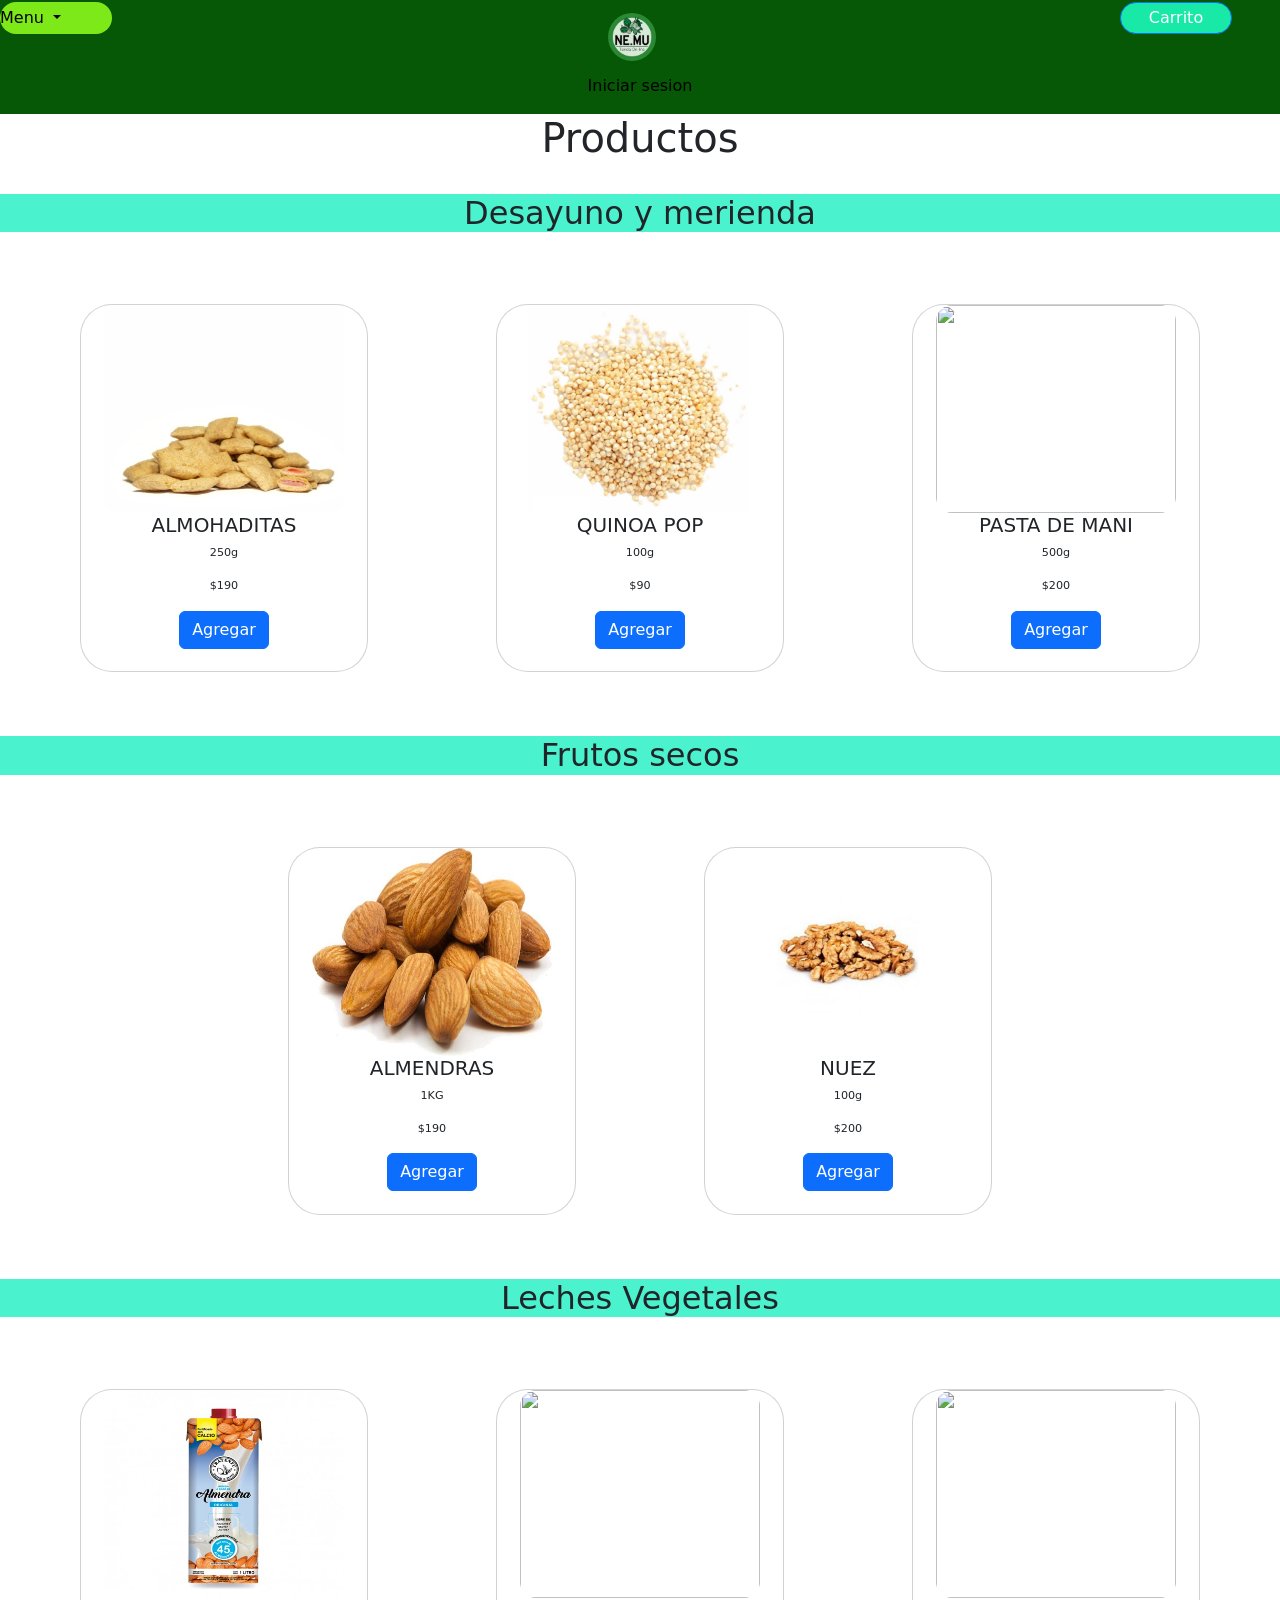
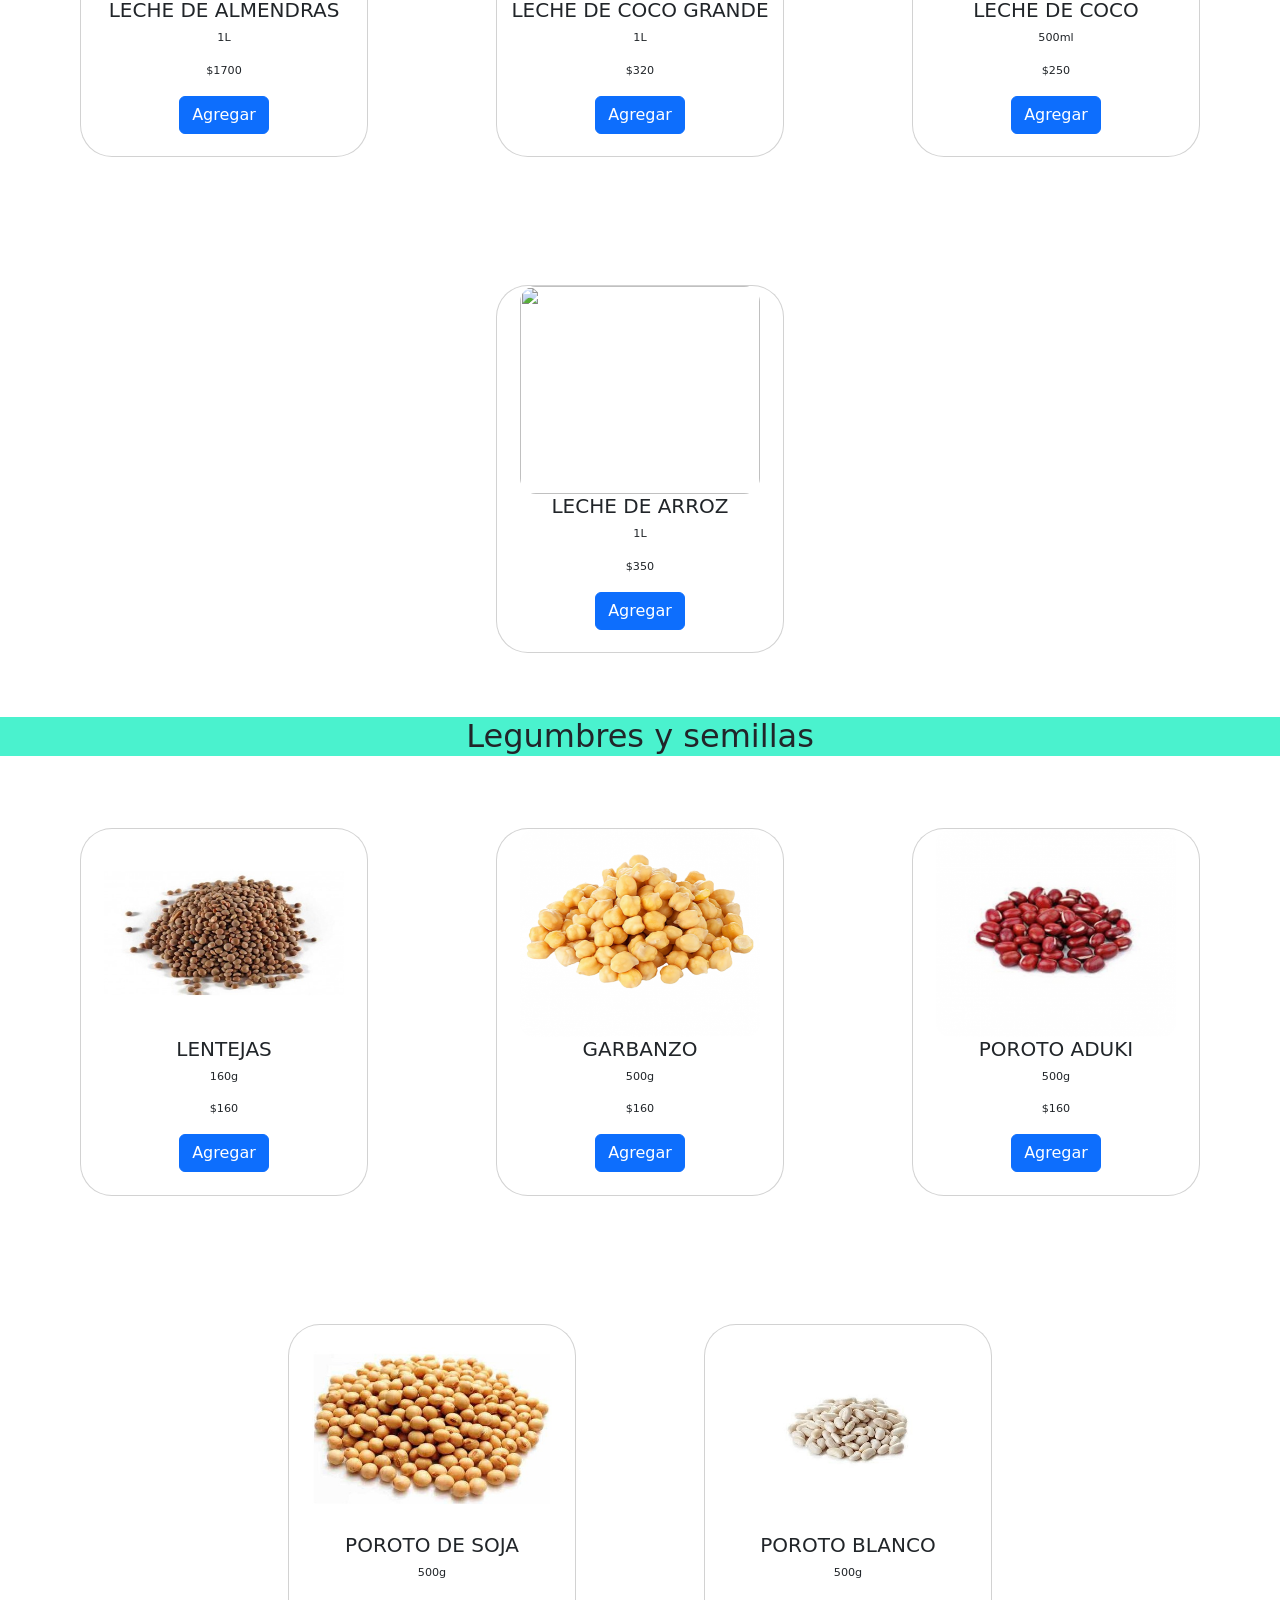
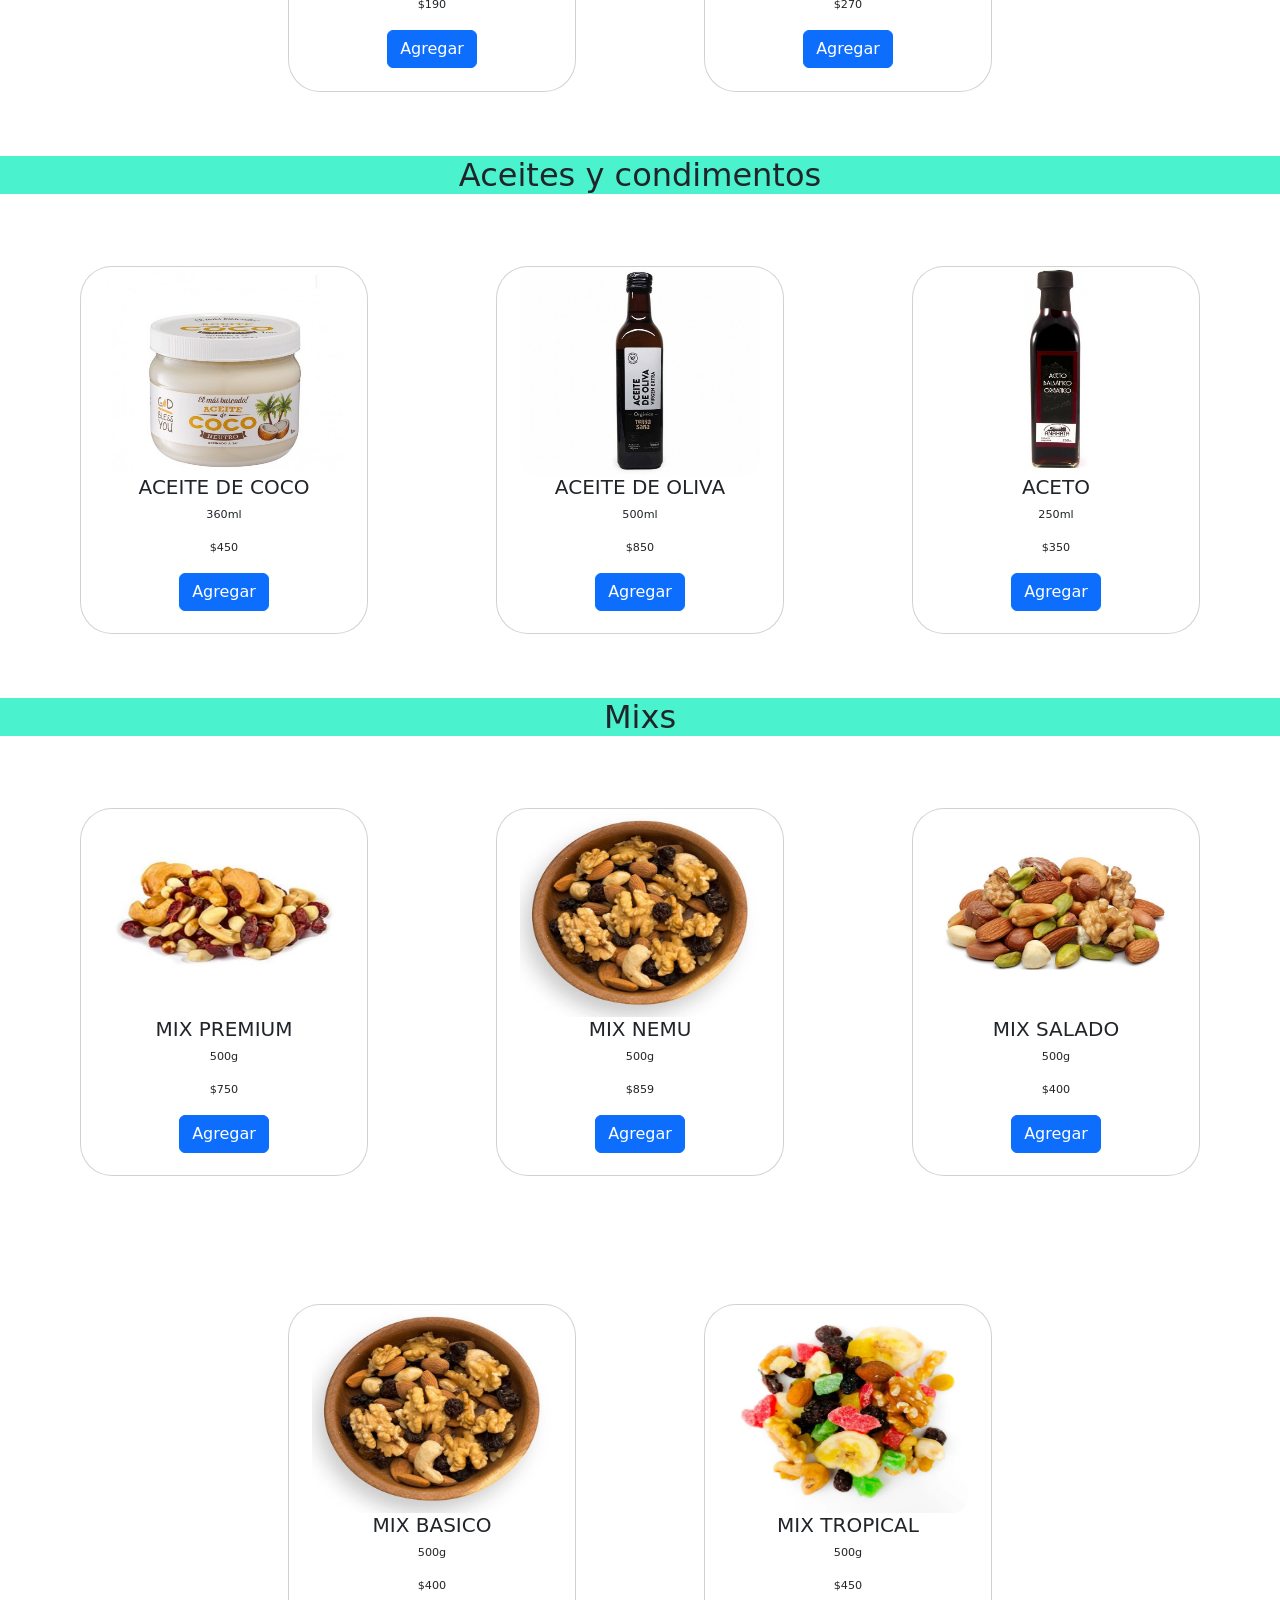
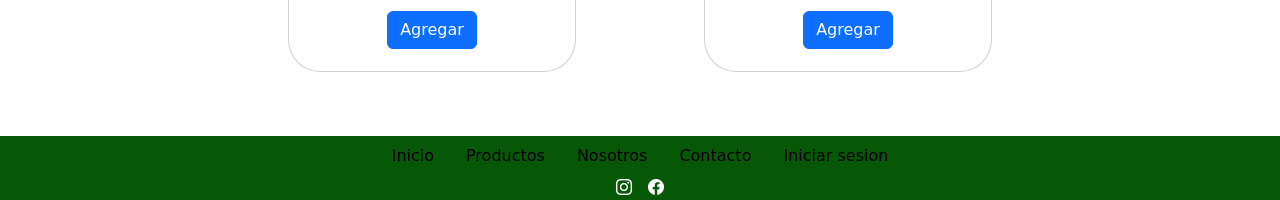
==== index.html @ 66321300 "Entrega Final" ====
<!DOCTYPE html>
<html lang="es">
<head>
  <meta charset="UTF-8">
  <meta http-equiv="X-UA-Compatible" content="IE=edge">
  <meta name="viewport" content="width=device-width, initial-scale=1.0">
  <meta name="keywords" content="alimentos,saludable,ditetica,productos">
  <meta name="description" content="Tienda de alimentos saludables, mejor calidad de vida">
  <title>NE.MU Productos</title>
    <link rel="shortcut icon" href="../384_logo.jpg">
    <link href="https://cdn.jsdelivr.net/npm/bootstrap@5.0.2/dist/css/bootstrap.min.css" rel="stylesheet" integrity="sha384-EVSTQN3/azprG1Anm3QDgpJLIm9Nao0Yz1ztcQTwFspd3yD65VohhpuuCOmLASjC" crossorigin="anonymous">
    <link rel="stylesheet" type="text/css" href="https://cdn.jsdelivr.net/npm/toastify-js/src/toastify.min.css">

    <link rel="stylesheet" href="./estilos/estilos.css">
</head>

</style>
<body>
   
  <header class="encabezado  ">
    <nav class="navbar navbar-expand-lg  color ">
        <div class="container-fluid d-flex flex-direction flex-column">
          <a class="navbar-brand" href="../index.html"><img class="logo" src="./384_logo.jpg" alt=""></a>
          <button class="navbar-toggler color__boton" type="button" data-bs-toggle="collapse" data-bs-target="#navbarSupportedContent" aria-controls="navbarSupportedContent" aria-expanded="false" aria-label="Toggle navigation">
            <span class="navbar-toggler-icon"></span>
          </button>
          <div class="collapse navbar-collapse link " id="navbarSupportedContent">
            <ul class="navbar-nav me-auto mb-2 mb-lg-0 ">
              <li class="nav-item">
               
              <li class="nav-item">
                <a class="nav-link active" aria-current="page" href="./pagina/iniciarsesion.html">Iniciar sesion</a>
              </li>
            </ul>
          
          </div>
        </div>
      </nav>
</header>

       

  <main class="main__productos d-flex flex-column justify-content-center conteiner">

        
    <section class="  pagina__productos     ">
      <h1 class="d-flex justify-content-center ">Productos</h1>
     
        <div class="contenedor__menu">
          <div class=" dropdown  ">
            <a class="nav-link dropdown-toggle menu" href="#" id="navbarDropdown" role="button" data-bs-toggle="dropdown" aria-expanded="false">
            Menu
            </a>
          <ul class="dropdown-menu menu__lista" aria-labelledby="Dropdown">
          <li><a class="dropdown-item" href="#desayuno__y__merienda">Desayuno y merienda</a></li>
          <li><a class="dropdown-item" href="#Frutos__secos">Frutos secos</a></li>
          <li><a class="dropdown-item" href="#leches__vegetales">Leches vegetales</a></li>
          <li><a class="dropdown-item" href="#semillas__y__legumbres">Semillas y legumbres</a></li>
          <li><a class="dropdown-item" href="#Aceites__y__condimentos">Aceites y condimentos</a></li>
          <li><a class="dropdown-item" href="#mixs">Mixs</a></li>
          <li><a class="dropdown-item" href="#">Subir</a></li>
          <li><a class="dropdown-item" href="../index.html">Inicio</a></li>
        </ul>
          </div>
        </div>
        <button type="button" class="btn btn-primary botonCarrito" data-bs-toggle="modal" data-bs-target="#exampleModal">
         Carrito <span id="contadorCarrito"></span>
        </button>
        
        <!-- Modal -->
        <div class="modal fade" id="exampleModal" tabindex="-1" aria-labelledby="exampleModalLabel" aria-hidden="true">
          <div class="modal-dialog">
            <div class="modal-content">
              <div class="modal-header">
                <h5 class="modal-title" id="exampleModalLabel">Carrito</h5>
                <button type="button" class="btn-close" data-bs-dismiss="modal" aria-label="Close"></button>
              </div>
              <div class="modal-body" id="contenedorCarrito">
               
              </div>
              <p><span id="precioTotal">0</span></p>
              <button id="vaciar-carrito" type="button" class="btn btn-danger">vaciar carrito</button>
              <div class="modal-footer">
                <button type="button" class="btn btn-secondary" data-bs-dismiss="modal">cerrar</button>
                <div>
                <button type="button" id="finalizaCompra" class="btn btn-primary ">Finalizar compra</button>
              </div>
              </div>
            </div>
          </div>
        </div>
   

          
           
        
      
        <div class="pagina__productos mt-4 " id="desayuno__y__merienda" >
        
          <h2 class="proctos__seccio">Desayuno y merienda</h2>
          <div class="contenedor__tarjetas"  id="desayu_merienda">
            <template>
              <div class="card" style="width: 18rem; height:23rem;">
                  <img src="../asset/desayunos_y_meriendas/almuhaditas__granix.jpg" class="card-img-top" alt=>
                  <h5 class="card-title"></h5>
                  <p class="card-text"> </p>
                  <p class="precios"> </p>
                  <button>Cantidad</button>
                  <a  class="btn btn-primary" id="boton">Comprar</a>
                  
              </div>
             </template>
         
          </div>
            
          </div>
        
          <div class="pagina__productos" >
            <h2 class="proctos__seccio"id="Frutos__secos">Frutos secos</h2>
            <div class="contenedor__tarjetas" id="frutos__secos">
             
            </div>
          </div>
        
              <div class="pagina__productos">
                
              
              <h2 class="proctos__seccio"id="leches__vegetales">Leches Vegetales</h2>
                <div class="contenedor__tarjetas" id="Leches__vegetales">
                 
                
  
              </div>
              </div>
            <div class="pagina__productos  " >
              <h2 class="proctos__seccio"id="semillas__y__legumbres">Legumbres y semillas</h2>
              <div class="contenedor__tarjetas" id="Semillas__y__legumbres">
               
             </div>
            </div>
            <div class="pagina__productos" >    
              <h2 class="proctos__seccio"id="Aceites__y__condimentos">Aceites y condimentos</h2>
              <div class="contenedor__tarjetas" id="aceites__y__condimentos">
               
              </div>
              </div>

            </div>
            <div class="pagina__productos productos__mixs" >
           
              <h2 class="proctos__seccio"id="mixs">Mixs</h2>
              <div class="contenedor__tarjetas" id="Mixs">
              
               
              
                
                
                  
        
                </div>
                
            </div>
      </section>
  
     
    


  </main>

  <footer>
    <ul class="nav justify-content-center color footer__link">
      
        <li class="nav-item">
          <a class="nav-link" href="../index.html">Inicio</a>
        </li>
        <li class="nav-item">
          <a class="nav-link" href="./productos.html">Productos</a>
        </li>
        <li class="nav-item">
            <a class="nav-link" href="./nosotros.html">Nosotros</a>
          </li>
          <li class="nav-item">
            <a class="nav-link" href="./contacto.html">Contacto</a>
          </li>
          <li class="nav-item">
            <a class="nav-link" href="./iniciarsesion.html">Iniciar sesion</a>
          </li>
        
      </ul>
      <div class="inconos">
        <a href="https://www.instagram.com/ne.mu.tienda/?hl=es" target="_blank"><i class="bi bi-instagram"></i></a>
        <a href="https://www.facebook.com/pages/category/Grocery-Store/NEMU-102245434864761/"target="_blank" ><i class="bi bi-facebook"></i></a>
        
      </div>
  </footer>


  <script
  src="https://cdn.jsdelivr.net/npm/bootstrap@5.2.1/dist/js/bootstrap.bundle.min.js"
  integrity="sha384-u1OknCvxWvY5kfmNBILK2hRnQC3Pr17a+RTT6rIHI7NnikvbZlHgTPOOmMi466C8"
  crossorigin="anonymous"
></script>
<script src="//cdn.jsdelivr.net/npm/sweetalert2@11"></script>
<script src="./jscrip.js"></script>
  
  </body>
</html>
---- estilos/estilos.css ----
@charset "UTF-8";
@import url("https://cdn.jsdelivr.net/npm/bootstrap-icons@1.8.2/font/bootstrap-icons.css");
.contenedor .imagen:hover > .capa {
  opacity: 1;
  visibility: visible; }

.contenedor .imagen:hover > img {
  transform: scale(1.3); }

.contenedor .imagen:hover > .capa h5 {
  margin-top: 5rem;
  margin-bottom: 5rem; }

* {
  margin: 0;
  padding: 0;
  box-sizing: border-box; }

header {
  display: flex;
  flex-direction: column;
  justify-content: 0;
  align-items: 0;
  padding: 0%; }
  header nav {
    display: flex;
    flex-direction: column;
    justify-content: center;
    align-items: center;
    background-color: #065806; }
    header nav .color {
      background-color: #065806; }
    header nav .link ul li a {
      color: black; }
  header .color__boton {
    background-color: white;
    border: #b1b9a6; }
  header img {
    height: 3rem;
    width: 3rem;
    border-radius: 2rem; }

@media screen and (max-width: 1000px) {
  header nav {
    display: flex;
    flex-direction: row;
    justify-content: center;
    align-items: center; }
  header img {
    position: relative;
    left: 8px; } }

footer {
  background-color: #065806; }
  footer .footer__link li a {
    color: black; }
  footer .inconos {
    display: flex;
    flex-direction: row;
    justify-content: center;
    align-items: center;
    gap: 1rem; }
    footer .inconos a {
      color: white; }

.recetas {
  background-color: rgba(6, 88, 6, 0.692);
  padding: 2rem;
  display: flex;
  flex-direction: row;
  justify-content: center;
  align-items: center; }
  .recetas .recetas__tex {
    display: flex;
    flex-direction: column;
    justify-content: center;
    align-items: center;
    border-radius: 2rem;
    width: 30rem;
    padding: 1rem;
    background-color: rgba(238, 130, 238, 0.788);
    background-image: url(../Asset/Imagenes/banne-logo/transparent-plant-pathology-leaf-insect-larva-pathology-5fc9f42e83d628.20446729160707076654.png); }
  .recetas p {
    font-family: Georgia, 'Times New Roman', Times, serif; }
  .recetas .recetas__videoyoutube {
    border-radius: 2rem;
    width: 30rem;
    padding: 0.5rem; }

.main__index {
  background-color: #065806; }
  .main__index .presentacion {
    height: 33rem;
    padding: 3rem;
    background-image: url(../Asset/Imagenes/banne-logo/kisspng-english-walnut-eastern-black-walnut-vector-walnuts-and-leaves-5a9360c2efa498.3270807315196080029816.png); }
    .main__index .presentacion img {
      height: 20rem;
      width: 20rem;
      border-radius: 10rem;
      animation-name: logo;
      animation-iteration-count: initial;
      animation-timing-function: ease-in;
      animation-duration: 0.5s;
      animation-delay: 0s 0S 2s 3s; }

@keyframes logo {
  0% {
    transform: rotate(100deg); }
  25% {
    transform: rotate(200deg); }
  50% {
    transform: rotate(250deg); }
  75% {
    transform: rotate 300deg; }
  100% {
    transform: rotate 360deg; } }
    .main__index .presentacion .titulo {
      background-color: rgba(255, 255, 255, 0.925);
      padding-top: 1rem;
      box-shadow: 16px 14px 20px black;
      border-radius: 1rem; }
      .main__index .presentacion .titulo h2 {
        font-size: 2rem;
        font-family: Georgia, 'Times New Roman', Times, serif; }

.main__index .botones {
  display: flex;
  flex-direction: row;
  justify-content: center;
  align-items: center;
  padding: 1rem;
  flex-wrap: wrap;
  gap: 3rem;
  padding: auto; }
  .main__index .botones .boton__1 {
    box-shadow: 1rem 2rem 3rem black;
    border-radius: 1rem;
    height: 3rem;
    width: 15rem;
    border: white;
    color: black;
    background-color: white;
    font-family: Georgia, 'Times New Roman', Times, serif; }
    .main__index .botones .boton__1:hover {
      transform: scale(1.1); }
    .main__index .botones .boton__1 .botones__link {
      color: black;
      font-family: Georgia, 'Times New Roman', Times, serif; }

.main__index .oferta__section {
  display: flex;
  flex-direction: row;
  justify-content: center;
  align-items: center;
  flex-wrap: wrap; }
  .main__index .oferta__section .pagos {
    width: 15rem;
    height: 15rem;
    display: flex;
    flex-direction: column;
    justify-content: center;
    align-items: center;
    width: 40rem;
    border-radius: 1rem;
    box-shadow: 5px 8px 12px black;
    margin: 2rem auto;
    background-color: #009F82;
    font-size: bold;
    font-family: fantasy;
    color: black; }
  .main__index .oferta__section .oferta {
    width: 20rem;
    height: 20rem;
    overflow: hidden;
    position: relative;
    border-radius: 1rem;
    box-shadow: 5px 8px 12px black;
    margin: 2rem auto;
    display: flex;
    flex-direction: row;
    justify-content: center;
    align-items: center;
    background-color: #00A154; }
    .main__index .oferta__section .oferta .imagen__oferta {
      width: 15rem;
      height: 15rem;
      border-radius: 1rem; }
    .main__index .oferta__section .oferta h3 {
      font-size: 1rem 1rem;
      width: 100%;
      height: 20%;
      background-color: rgba(255, 255, 255, 0.815);
      position: absolute;
      top: 90%;
      bottom: 10%;
      left: 50%;
      transform: translate(-50%, -50%);
      text-shadow: 0 0 8px rgba 0, 0, 0, 0, 8;
      display: flex;
      flex-direction: row;
      justify-content: center;
      align-items: center;
      animation-name: h3;
      animation-iteration-count: infinite;
      animation-timing-function: ease;
      animation-duration: 2s;
      animation-delay: 1s; }

@keyframes h3 {
  50% {
    width: 100%;
    font-size: 1.5rem; } }

.productos {
  display: flex;
  flex-direction: column;
  justify-content: center;
  align-items: center;
  padding: 1rem; }
  .productos .productos__titulo {
    background-color: rgba(255, 255, 255, 0.925);
    width: 90%;
    box-shadow: 16px 14px 20px black;
    border-radius: 1rem;
    display: flex;
    flex-direction: row;
    justify-content: center;
    align-items: 0; }
    .productos .productos__titulo h4 {
      font-size: 1.5rem;
      font-family: Georgia, 'Times New Roman', Times, serif; }
  .productos .link__ver {
    background-color: #065806;
    width: 90%;
    box-shadow: 16px 14px 20px black;
    border-radius: 1rem;
    font-family: Georgia, 'Times New Roman', Times, serif;
    display: flex;
    flex-direction: row;
    justify-content: center;
    align-items: center;
    color: white; }
    .productos .link__ver:hover {
      background-color: white; }
    .productos .link__ver a {
      color: black;
      font-size: bold; }
  .productos .tarjetas {
    display: flex;
    flex-direction: row;
    justify-content: center;
    align-items: center;
    flex-wrap: wrap;
    gap: 10px; }

.contenedor {
  display: flex;
  flex-direction: column;
  justify-content: center;
  align-items: center;
  padding: 10px; }
  .contenedor .imagen {
    position: relative;
    height: 20rem;
    width: 20rem;
    overflow: hidden;
    border-radius: 3rem;
    box-shadow: 0px 15px 24px rgba(0, 0, 0, 0); }
    .contenedor .imagen img {
      width: 100%;
      height: 100%;
      transition: all 500ms ease-out; }
    .contenedor .imagen .capa {
      position: absolute;
      top: 0;
      width: 100%;
      height: 100%;
      background-color: rgba(0, 0, 0, 0.651);
      transition: all 500ms ease-out;
      opacity: 0;
      visibility: hidden;
      text-align: center; }
      .contenedor .imagen .capa h5 {
        color: white;
        font-weight: 120px;
        margin-bottom: 120px;
        transition: all 500ms ease-out;
        margin-top: 30px; }
      .contenedor .imagen .capa p {
        color: white;
        font-size: 15px;
        line-height: 1.5px;
        max-width: 220px;
        margin: auto;
        margin-bottom: 2rem; }

.main__productos .pagina__productos {
  display: flex;
  flex-direction: column;
  justify-content: right;
  align-items: right; }
  .main__productos .pagina__productos .contenedor__menu {
    width: 7rem;
    height: 2rem;
    background-color: #7de918;
    display: flex;
    flex-direction: row;
    justify-content: left;
    align-items: center;
    border-radius: 2rem;
    position: fixed;
    top: 2px;
    z-index: 100; }
    .main__productos .pagina__productos .contenedor__menu .menu {
      font-size: 1rem;
      color: black; }
  .main__productos .pagina__productos h2 {
    width: 100%;
    background-color: #06eebcb9;
    display: flex;
    flex-direction: row;
    justify-content: center;
    align-items: center; }
  .main__productos .pagina__productos .contenedor__tarjetas {
    display: flex;
    flex-direction: row;
    justify-content: center;
    align-items: center;
    flex-wrap: wrap;
    gap: 4rem;
    padding: 2rem; }
    .main__productos .pagina__productos .contenedor__tarjetas .card {
      border-radius: 2rem;
      display: flex;
      flex-direction: column;
      justify-content: 0;
      align-items: center; }
      .main__productos .pagina__productos .contenedor__tarjetas .card:hover {
        transform: scale(1.1); }
      .main__productos .pagina__productos .contenedor__tarjetas .card img {
        border-radius: 1rem;
        height: 13rem;
        width: 15rem; }
      .main__productos .pagina__productos .contenedor__tarjetas .card p {
        font-size: 0.7rem; }
        .main__productos .pagina__productos .contenedor__tarjetas .card p span {
          font-size: 0.9rem; }

.nosotros__encabezado {
  height: 3rem; }

.nosotros__main {
  height: 29.95rem;
  display: flex;
  flex-direction: row;
  justify-content: center;
  align-items: center;
  background-image: url(../Asset/Imagenes/banne-logo/kisspng-english-walnut-eastern-black-walnut-vector-walnuts-and-leaves-5a9360c2efa498.3270807315196080029816.png);
  background-color: #065806; }
  .nosotros__main .nosotros__contenedor__imagen {
    width: 50%;
    display: flex;
    flex-direction: row;
    justify-content: center;
    align-items: center; }
    .nosotros__main .nosotros__contenedor__imagen img {
      height: 9rem;
      width: 9rem;
      border-radius: 2rem; }
  .nosotros__main .nosotros__contenedor__texto {
    padding: 1rem;
    width: 50%;
    display: flex;
    flex-direction: column;
    justify-content: center;
    align-items: center;
    color: white; }

@media screen and (max-width: 800px) {
  .nosotros__main {
    padding: 2rem;
    padding-top: 2rem;
    flex-wrap: wrap; } }

.main_iniciarsesion {
  display: flex;
  flex-direction: column;
  justify-content: center;
  align-items: center;
  height: 29.95rem;
  background-image: url(../Asset/Imagenes/banne-logo/kisspng-english-walnut-eastern-black-walnut-vector-walnuts-and-leaves-5a9360c2efa498.3270807315196080029816.png);
  background-color: #065806; }
  .main_iniciarsesion h1 {
    color: white; }

.contenedor__botones__iniciarsesion {
  display: flex;
  flex-direction: column;
  justify-content: center;
  align-items: center;
  gap: 1rem; }

.mail__usuario__contraseña {
  color: white; }

.main__contacto {
  background-color: #065806;
  display: flex;
  flex-direction: row;
  justify-content: center;
  align-items: center;
  height: 29.95rem;
  background-image: url(../Asset/Imagenes/banne-logo/kisspng-english-walnut-eastern-black-walnut-vector-walnuts-and-leaves-5a9360c2efa498.3270807315196080029816.png); }
  .main__contacto .contenedor__contacto {
    height: 25rem;
    width: 50%;
    background-color: 0;
    color: white;
    font-family: Georgia, 'Times New Roman', Times, serif; }
    .main__contacto .contenedor__contacto .contacto__input {
      color: white;
      background-color: #3ae90e; }

      .momodalCarrito{
        width: 20rem;
        background-color: #7de918b0;
        display: flex;
        justify-content: center;
        align-items: center;
       

      }
      .modalFinalizar{
        background-color: blanchedalmond;
      }
   

   .eliminar{
    width: 5rem;
    font-size: 0.5rem;
    height: 1.5rem;
   }
   .botonCarrito{
    width: 7rem;
    height: 2rem;
    left: 70rem;
    background-color: #18e9a7;
    display: flex;
    flex-direction: row;
    justify-content:center;
    align-items: center;
    border-radius: 2rem;
    position: fixed;
    top: 2px;
    z-index: 100;
   }

   .contenedorProdcFac{
    display: flex;
    flex-direction: row;
    align-items: center;
    gap: 2rem;
   }
   .imagenFact{
    width: 5rem;
    height: 3rem;
 
   }
   .facturacion{
    width: 50%;
    display: flex;
    background-color: #7de918;
    flex-direction: column;
    justify-content: center;
    align-items: center;

   }

   
 
  .formulario_modal {
    max-width: 800px;
    width: 90%;
    margin: auto;
    padding: 40px;
  }
  
  .formulario_modal {
    display: grid;
    grid-template-columns: 1fr 1fr;
    gap: 20px;
     font-family: 'Roboto', sans-serif;
    background: #E5E5E5
  }
  
  .formulario__label {
    display: block;
    font-weight: 700;
    padding: 10px;
    cursor: pointer;
  }
  
  .formulario__grupo-input {
    position: relative;
  }
  
  .formulario__input {
    width: 100%;
    background: #fff;
    border: 3px solid transparent;
    border-radius: 3px;
    height: 45px;
    line-height: 45px;
    padding: 0 40px 0 10px;
    transition: .3s ease all;
  }
  
  .formulario__input:focus {
    border: 3px solid #0075FF;
    outline: none;
    box-shadow: 3px 0px 30px rgba(163,163,163, 0.4);
  }
  
  .formulario__input-error {
    font-size: 12px;
    margin-bottom: 0;
    display: none;
  }
  
  .formulario__input-error-activo {
    display: block;
  }
  
  .formulario__validacion-estado {
    position: absolute;
    right: 10px;
    bottom: 15px;
    z-index: 100;
    font-size: 16px;
    opacity: 0;
  }
  
  .formulario__checkbox {
    margin-right: 10px;
  }
  
  .formulario__grupo-terminos, 
  .formulario__mensaje,
  .formulario__grupo-btn-enviar {
    grid-column: span 2;
  }
  
  .formulario__mensaje {
    height: 45px;
    line-height: 45px;
    background: #F66060;
    padding: 0 15px;
    border-radius: 3px;
    display: none;
  }
  
  .formulario__mensaje-activo {
    display: block;
  }
  
  .formulario__mensaje p {
    margin: 0;
  }
  
  .formulario__grupo-btn-enviar {
    display: flex;
    flex-direction: column;
    align-items: center;
  }
  
  .formulario__btn {
    height: 45px;
    line-height: 45px;
    width: 30%;
    background: #000;
    color: #fff;
    font-weight: bold;
    border: none;
    border-radius: 3px;
    cursor: pointer;
    transition: .1s ease all;
  }
  
  .formulario__btn:hover {
    box-shadow: 3px 0px 30px rgba(163,163,163, 1);
  }
  
  .formulario__mensaje-exito {
    font-size: 14px;
    color: #119200;
    display: none;
  }
  
  .formulario__mensaje-exito-activo {
    display: block;
  }
  
  /* ----- -----  Estilos para Validacion ----- ----- */
  .formulario__grupo-correcto .formulario__validacion-estado {
    color: #1ed12d;
    opacity: 1;
  }
  
  .formulario__grupo-incorrecto .formulario__label {
    color: #bb2929;
  }
  
  .formulario__grupo-incorrecto .formulario__validacion-estado {
    color: #bb2929;
    opacity: 1;
  }
  
  .formulario__grupo-incorrecto .formulario__input {
    border: 3px solid #bb2929;
  }
  
  
  /* ----- -----  Mediaqueries ----- ----- */
  @media screen and (max-width: 800px) {
    .formulario {
      grid-template-columns: 1fr;
    }
  
    .formulario__grupo-terminos, 
    .formulario__mensaje,
    .formulario__grupo-btn-enviar {
      grid-column: 1;
    }
  
    .formulario__btn {
      width: 100%;
    }
  }

  .modal-content{
   
    display: flex;
    flex-direction: column;
    justify-content: center;
    align-items: center;
   
  }
  .modal-body .eliminar{
    background-color: rgba(255, 0, 0, 0.848);
  }
  .modal-body .imagenCarrito{
    width: 3rem;
    height: 4rem;
  }
  .modal-body .contenedor-Carrito{
    display: flex;
    align-items: center;
    justify-content: center;
  }
  .modal-body .title{
   
    display: flex;
    flex-direction: row;
    font-size: 1rem;
    
  }
  .modal-body .precio{
    font-size: 1rem;
  }
  .modal-body .input__elemento{
    width: 2rem;
    height: 2rem;
  }
 
  .contenedorCarrito{
    display: flex;
    align-items: center;
   
  
  }
  .contenedor-Carrito{
    display: flex;
    gap:2rem
  }
  .botoneliminar{
    width: 5rem;
    height: 2rem;
    border-radius: 2px,
  }
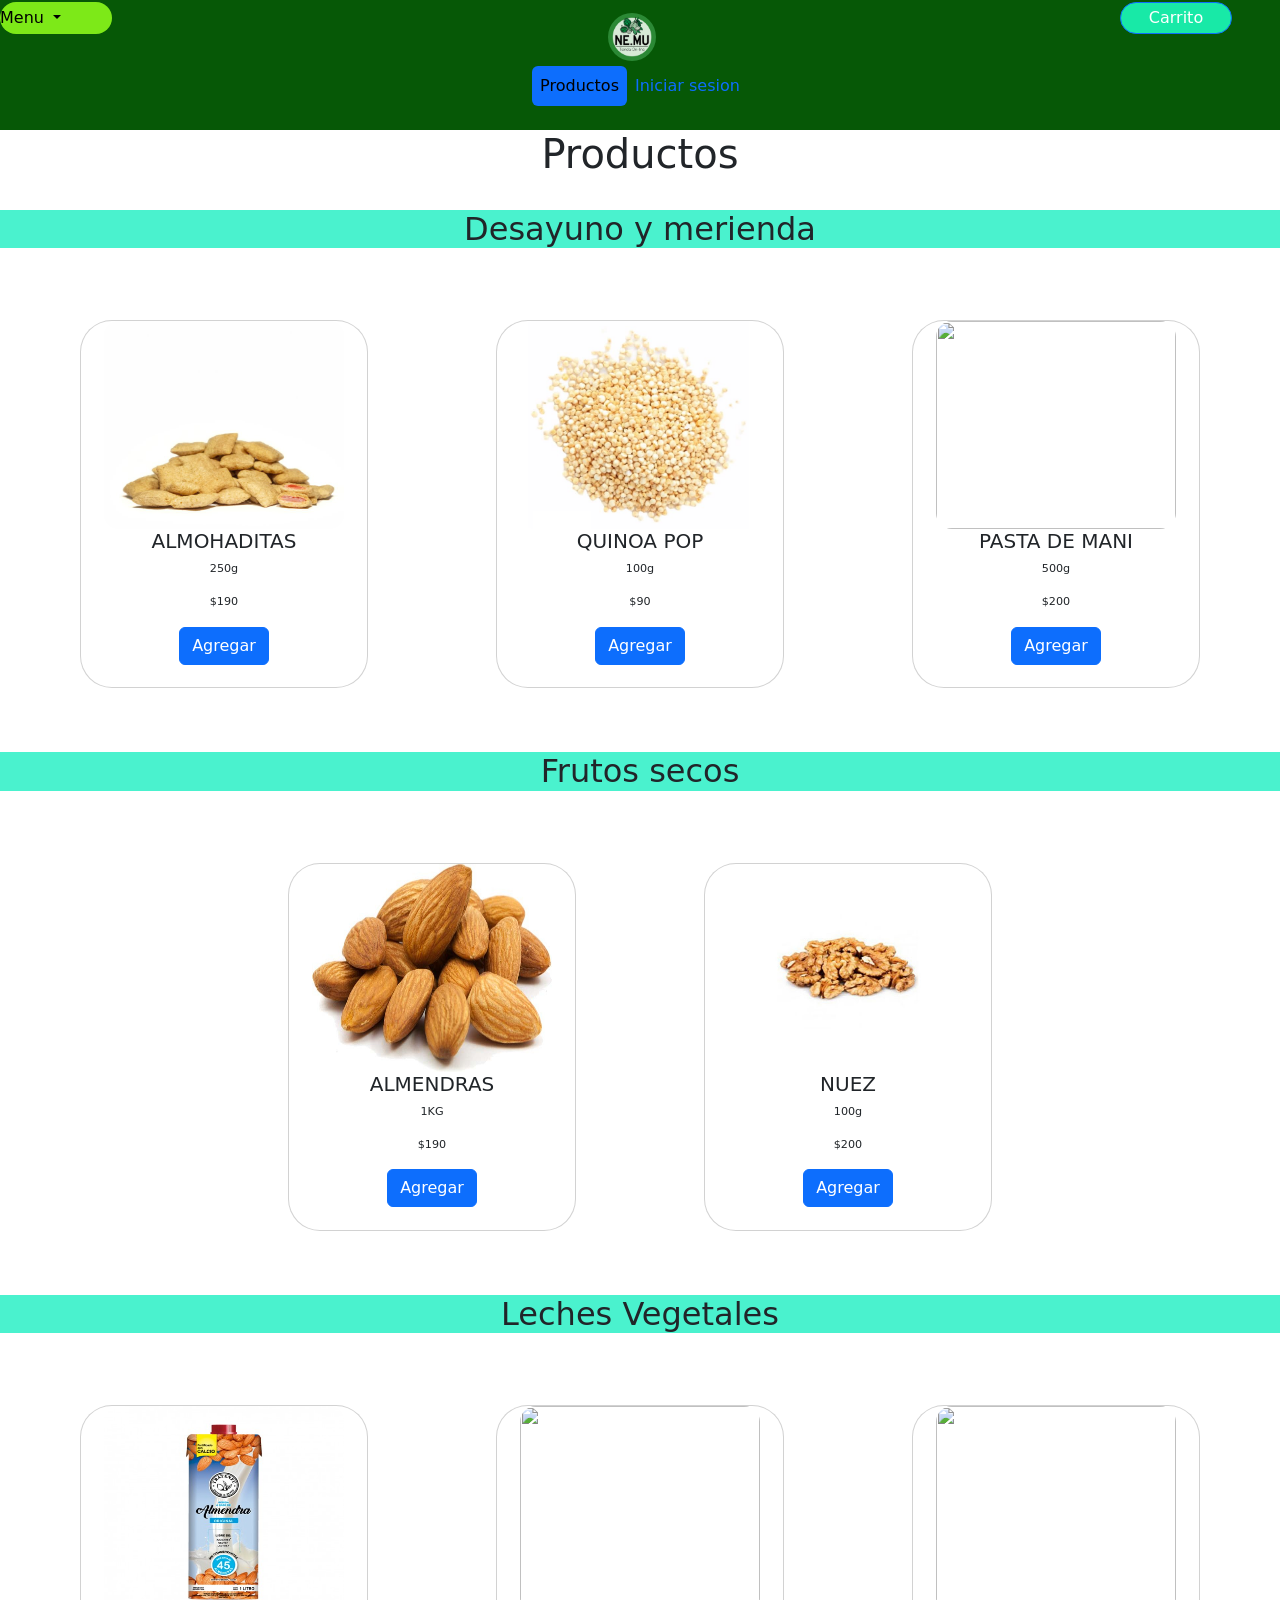
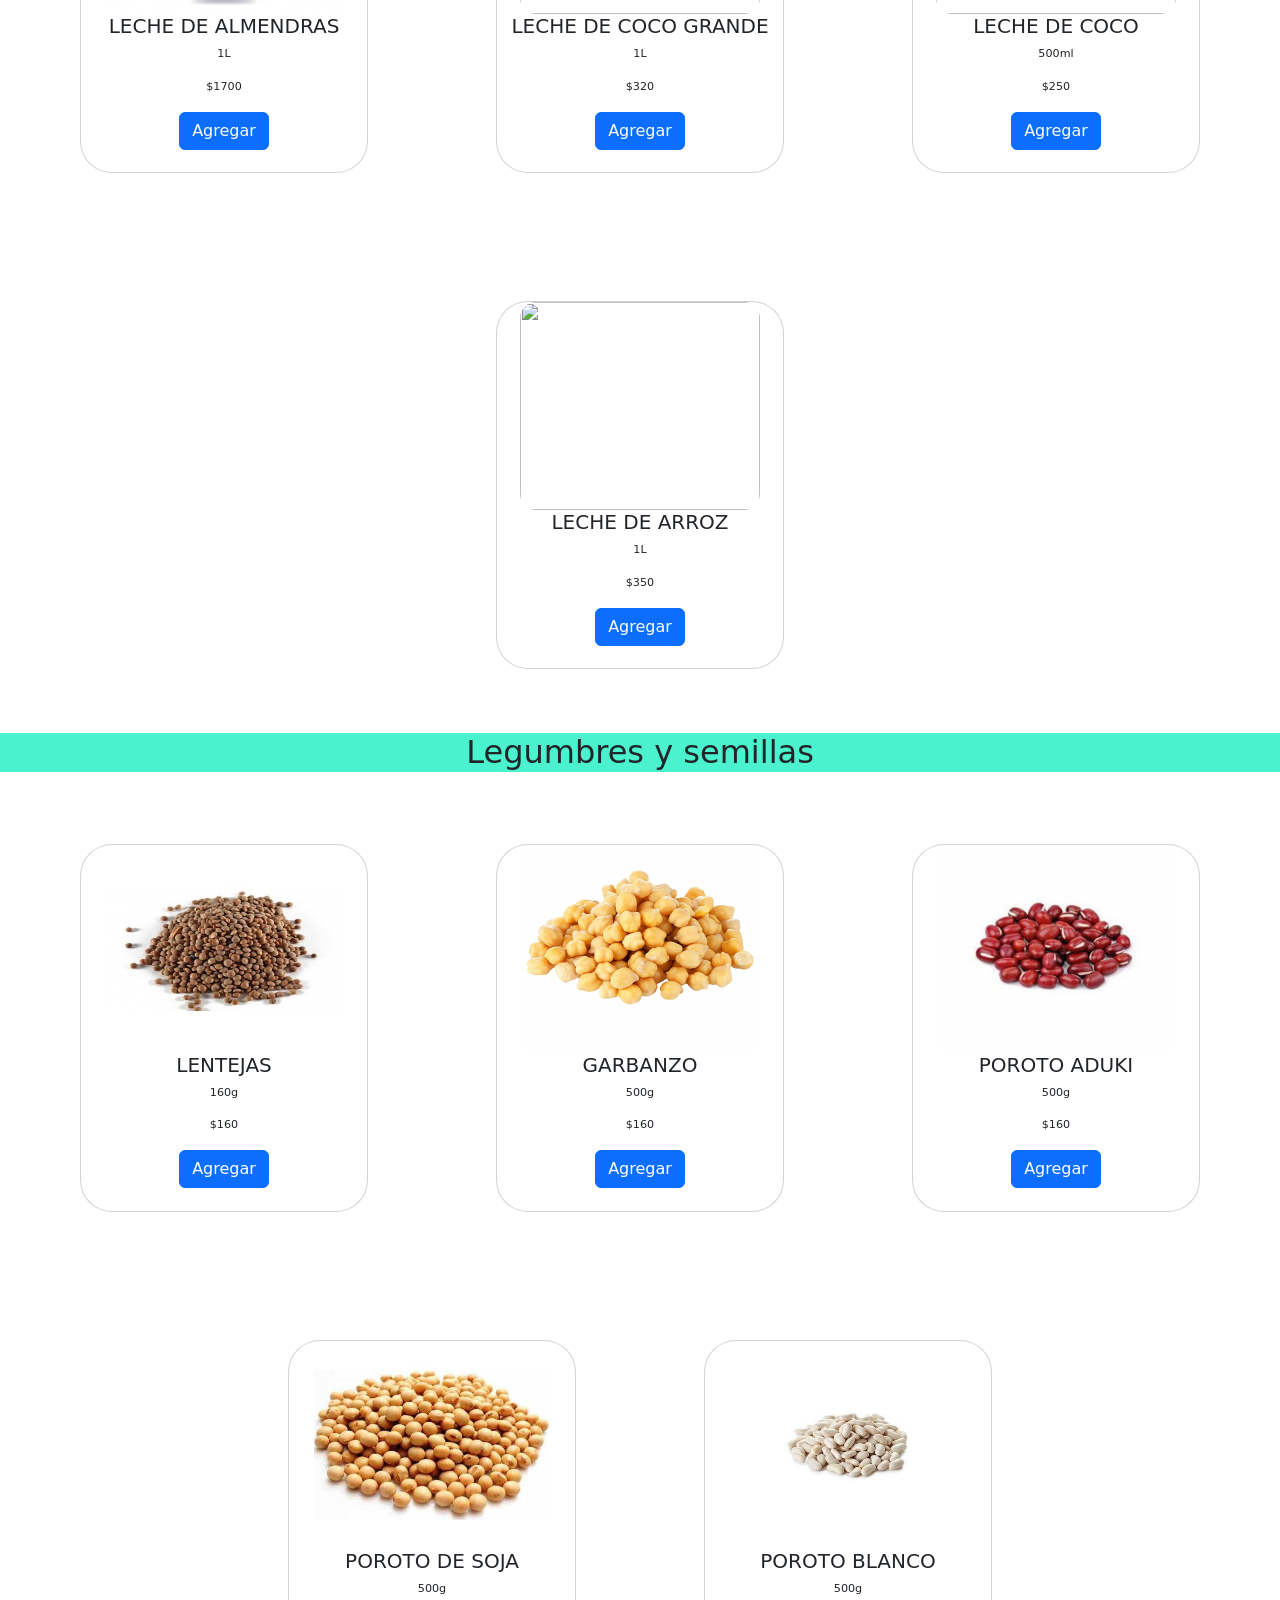
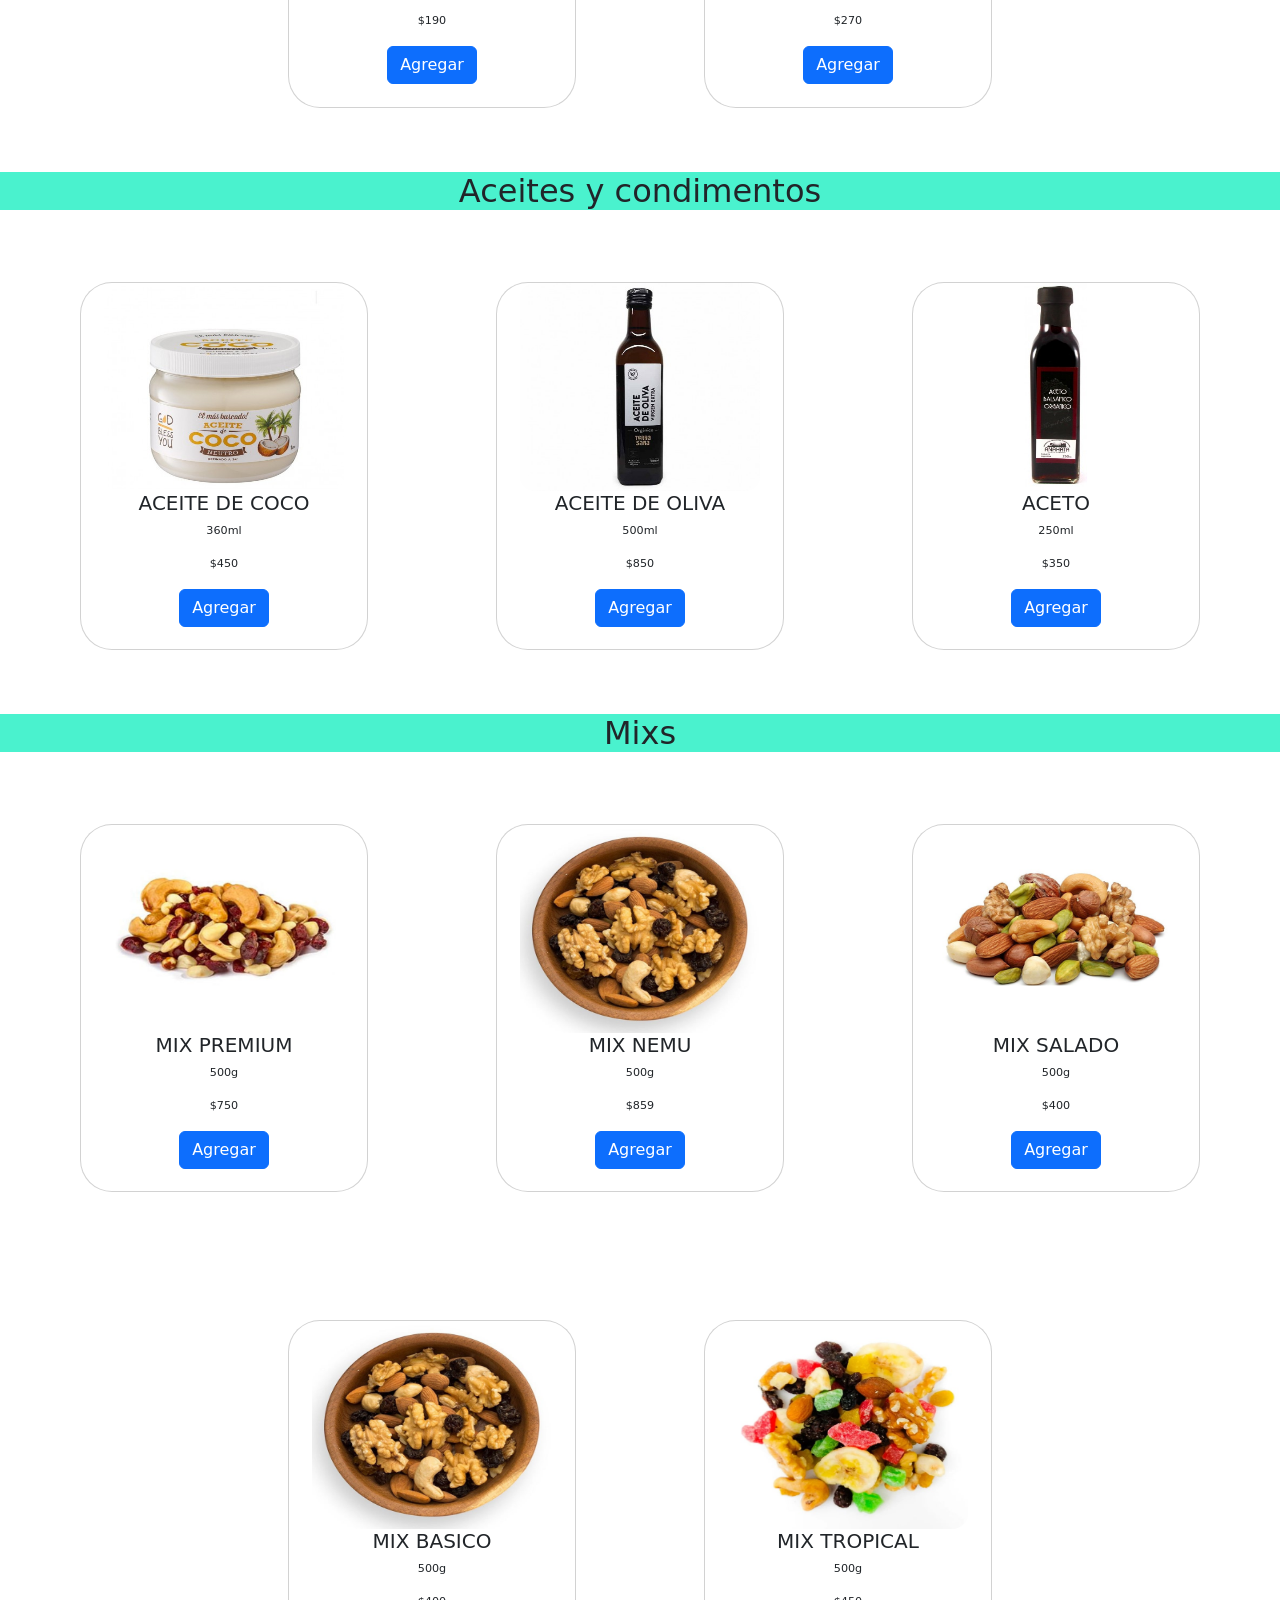
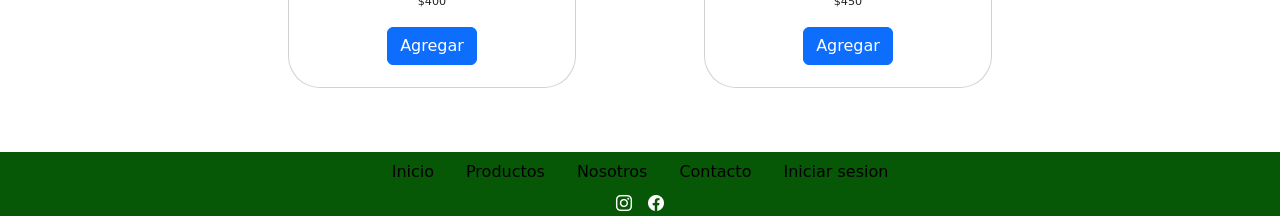
==== commit 0d7e1e87: "Entrega final Js" ====
--- a/index.html
+++ b/index.html
@@ -17,6 +17,7 @@
 </style>
 <body>
    
+  
   <header class="encabezado  ">
     <nav class="navbar navbar-expand-lg  color ">
         <div class="container-fluid d-flex flex-direction flex-column">
@@ -29,7 +30,202 @@
               <li class="nav-item">
                
               <li class="nav-item">
-                <a class="nav-link active" aria-current="page" href="./pagina/iniciarsesion.html">Iniciar sesion</a>
+                <div>
+                  <ul class="nav nav-pills mb-3" id="pills-tab" role="tablist">
+                    <li class="nav-item" role="presentation">
+                      <button class="nav-link active" id="pills-home-tab" data-bs-toggle="pill" data-bs-target="#pills-home" type="button" role="tab" aria-controls="pills-home" aria-selected="true">Productos</button>
+                    </li>
+                    <li class="nav-item" role="presentation">
+                      <button class="nav-link" id="pills-profile-tab" data-bs-toggle="pill" data-bs-target="#pills-profile" type="button" role="tab" aria-controls="pills-profile" aria-selected="false">Iniciar sesion</button>
+                    </li>
+                    
+                  </ul>
+                  <div class="tab-content" id="pills-tabContent">
+          
+                    <div class="tab-pane fade" id="pills-profile" role="tabpanel" aria-labelledby="pills-profile-tab"><main class="main_iniciarsesion ">
+
+ 
+                      <section>
+                        <h1>Iniciar sesion</h1>
+                     /*
+                          <form class="formulario" id="contendroFormularioIniciarsesion">
+                            <div class="mb-3">
+                              <label for="exampleInputEmail1" class="form-label mail__usuario__contraseña">E-mial o usuario</label>
+                              <input placeholder="usarname" type="text" class="form-control "  id="usarname" >
+                              <div id="emailHelp" class="form-text">Nunca compartiremos tu correo electrónico.</div>
+                            </div>
+                            <div class="mb-3">
+                              <label for="exampleInputPassword1" class="form-label mail__usuario__contraseña">Contraseña</label>
+                              <input placeholder="passwoord" type="passwordLogin" class="form-control password"  id="passwordLogin">
+                            </div>
+                            <div class="mb-3 form-check">
+                              <input type="checkbox" class="form-check-input" id="exampleCheck1">
+                              <label class="form-check-label" for="exampleCheck1">Ver</label>
+                            </div>
+                          
+                            <div class="contenedor__botones__iniciarsesion">
+                            <div class="botones__aceptar__registrarse">
+                            <button type="submit" class="btn btn-primary botones__iniciarsesion submit" id="iniciarsesion">Aceptar</button>
+                          </form>
+                        </section>
+                           <div>
+                            <button class="btn btn-primary" data-bs-toggle="modal" data-bs-target="#myModal">
+                             Registrarse
+                          </button>
+                          <div  class="modal" id="myModal">
+                              <div class="modal-dialog">
+                               <div class="modal-content">
+                                 <div class="modal-header">
+                                  <h5 class="modal-tittle">Registro de usuario</h5>
+                                  <button class="btn btn-close" data-bs-dismiss="modal"></button>
+                      
+                                 </div>
+                                 <div class="modal-body_formulario">
+                                  <form action="" class="formulario_modal" id="formulario">
+              
+              
+              
+                                    <!-- Grupo: Usuario -->
+                                    <div class="formulario__grupo" id="grupo__usuario">
+                                      <label for="usuario" class="formulario__label">Usuario</label>
+                                      <div class="formulario__grupo-input">
+                                        <input type="text" class="formulario__input" name="usuario" id="usuario" placeholder="emilia1900">
+                                        <i class="formulario__validacion-estado fas fa-times-circle"></i>
+                                      </div>
+                                      <p class="formulario__input-error">El usuario tiene que ser de 4 a 16 dígitos y solo puede contener numeros, letras y guion bajo.</p>
+                                    </div>
+                              
+                                    <!-- Grupo: Nombre -->
+                                    <div class="formulario__grupo" id="grupo__nombre">
+                                      <label for="nombre" class="formulario__label">Nombre y apellido</label>
+                                      <div class="formulario__grupo-input">
+                                        <input type="text" class="formulario__input" name="nombre" id="nombre" placeholder="Emilia">
+                                        <i class="formulario__validacion-estado fas fa-times-circle"></i>
+                                      </div>
+                                      <p class="formulario__input-error">El usuario tiene que ser de 4 a 16 dígitos y solo puede contener numeros, letras y guion bajo.</p>
+                                    </div>
+                              
+                                    <!-- Grupo: Contraseña -->
+                                    <div class="formulario__grupo" id="grupo__password">
+                                      <label for="password" class="formulario__label">Contraseña</label>
+                                      <div class="formulario__grupo-input">
+                                        <input type="password" class="formulario__input" name="password" id="password">
+                                        <i class="formulario__validacion-estado fas fa-times-circle"></i>
+                                      </div>
+                                      <p class="formulario__input-error">La contraseña tiene que ser de 4 a 12 dígitos.</p>
+                                    </div>
+                              
+                                    <!-- Grupo: Contraseña 2 -->
+                                    <div class="formulario__grupo" id="grupo__password2">
+                                      <label for="password2" class="formulario__label">Repetir Contraseña</label>
+                                      <div class="formulario__grupo-input">
+                                        <input type="password" class="formulario__input" name="password2" id="password2">
+                                        <i class="formulario__validacion-estado fas fa-times-circle"></i>
+                                      </div>
+                                      <p class="formulario__input-error">Ambas contraseñas deben ser iguales.</p>
+                                    </div>
+                              
+                                    <!-- Grupo: Correo Electronico -->
+                                    <div class="formulario__grupo" id="grupo__correo">
+                                      <label for="correo" class="formulario__label">Correo Electrónico</label>
+                                      <div class="formulario__grupo-input">
+                                        <input type="email" class="formulario__input" name="correo" id="correo" placeholder="correo@correo.com">
+                                        <i class="formulario__validacion-estado fas fa-times-circle"></i>
+                                      </div>
+                                      
+                                    </div>
+                              
+                                    <!-- Grupo: Teléfono -->
+                                    <div class="formulario__grupo" id="grupo__telefono">
+                                      <label for="telefono" class="formulario__label">Teléfono</label>
+                                      <div class="formulario__grupo-input">
+                                        <input type="text" class="formulario__input" name="telefono" id="telefono" placeholder="1136566891">
+                                        <i class="formulario__validacion-estado fas fa-times-circle"></i>
+                                      </div>
+                                      
+                                    </div>
+                                     <!-- Grupo: Domicilio -->
+                                    <div class="formulario__grupo" id="Domicilio">
+                                      <label for="domTextElement" class="formulario__label">Domicilio</label>
+                                      <div class="formulario__grupo-input">
+                                        <input type="text" class="formulario__input" name="domiclio" id="domiclio" placeholder="Direccion">
+                                        
+                                      </div>
+                                      
+                                      
+                                    </div>
+                                     
+                                    <div class="formulario__grupo" id="grupo__correo">
+                                      <label for="correo" class="formulario__label">Localidad</label>
+                                      <div class="formulario__grupo-input">
+                                        <input type="email" class="formulario__input" name="localida" id="localida" placeholder="Localidad">
+                                        <i class="formulario__validacion-estado fas fa-times-circle"></i>
+                                      </div>
+                                      
+                                      
+                                    </div>
+                                   
+                                    <div class="formulario__grupo" id="grupo__correo">
+                                      <label for="correo" class="formulario__label">Provincia</label>
+                                      <div class="formulario__grupo-input">
+                                        <input type="email" class="formulario__input" name="correo" id="provincia" placeholder="Provincia">
+                                        <i class="formulario__validacion-estado fas fa-times-circle"></i>
+                                      </div>
+                                      
+                                      
+                                    </div>
+              
+                                    
+                                    
+                                    <div class="formulario__grupo" id="grupo__terminos">
+                                      <label class="formulario__label">
+                                        <input class="formulario__checkbox" type="checkbox" name="terminos" id="terminos">
+                                        Acepto los Terminos y Condiciones
+                                      </label>
+                                    </div>
+                                    
+                                
+                                    <div class="formulario__mensaje" id="formulario__mensaje">
+                                      <p><i class="fas fa-exclamation-triangle"></i> <b>Error:</b> Por favor rellena el formulario correctamente. </p>
+                                    </div>
+
+                                    <div class="formulario__grupo formulario__grupo-btn-enviar">
+                                      <button type="submit"    class="formulario__btn" id="aceptar"  onclick="getValueInput()">Aceptar</button>
+              
+              
+                                    
+              
+              
+              
+                                      <p class="formulario__mensaje-exito" id="formulario__mensaje-exito">Formulario enviado exitosamente!</p>
+                                    </div>
+                                  </form>
+                      
+                                 </div>
+                                 <div class="modal-footer">
+                                <a href="">
+                                  <button class="btn btn-danger" data-bs-dismiss="modal">cerrar</button></a>
+                                
+                                 </div>
+                               </div>
+                              </div>
+                           
+                          </div>
+                          
+                           </div>
+              
+              
+              
+              
+              
+              
+                           
+                      
+                  </main>
+                 </div>
+                    <div class="tab-pane fade" id="pills-contact" role="tabpanel" aria-labelledby="pills-contact-tab">...</div>
+                  </div>
+                </div>
               </li>
             </ul>
           
@@ -83,7 +279,7 @@
               <div class="modal-footer">
                 <button type="button" class="btn btn-secondary" data-bs-dismiss="modal">cerrar</button>
                 <div>
-                <button type="button" id="finalizaCompra" class="btn btn-primary ">Finalizar compra</button>
+                <button type="button" id="finalizarCompra"  class="btn btn-primary ">Finalizar compra</button>
               </div>
               </div>
             </div>
@@ -201,6 +397,8 @@
   integrity="sha384-u1OknCvxWvY5kfmNBILK2hRnQC3Pr17a+RTT6rIHI7NnikvbZlHgTPOOmMi466C8"
   crossorigin="anonymous"
 ></script>
+<script type="text/javascript" src="https://cdn.jsdelivr.net/npm/toastify-js"></script>
+
 <script src="//cdn.jsdelivr.net/npm/sweetalert2@11"></script>
 <script src="./jscrip.js"></script>
   
